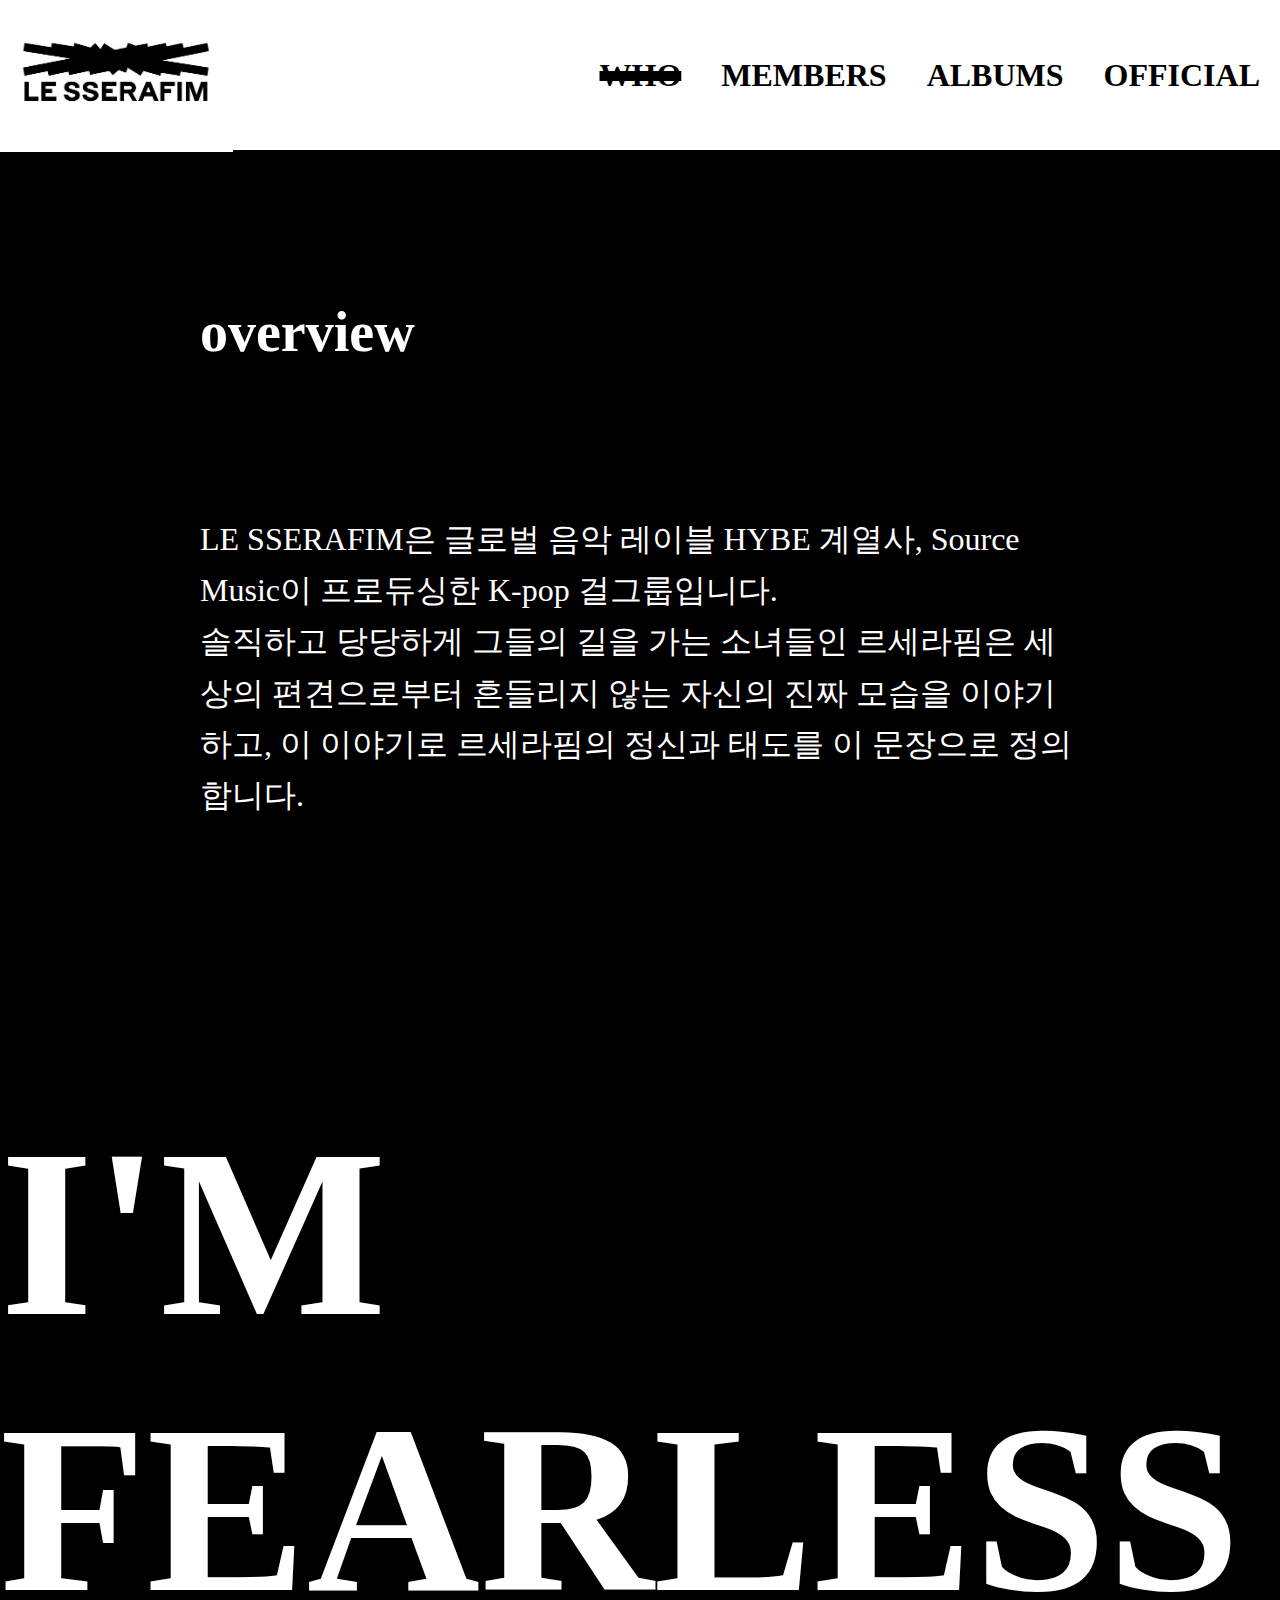
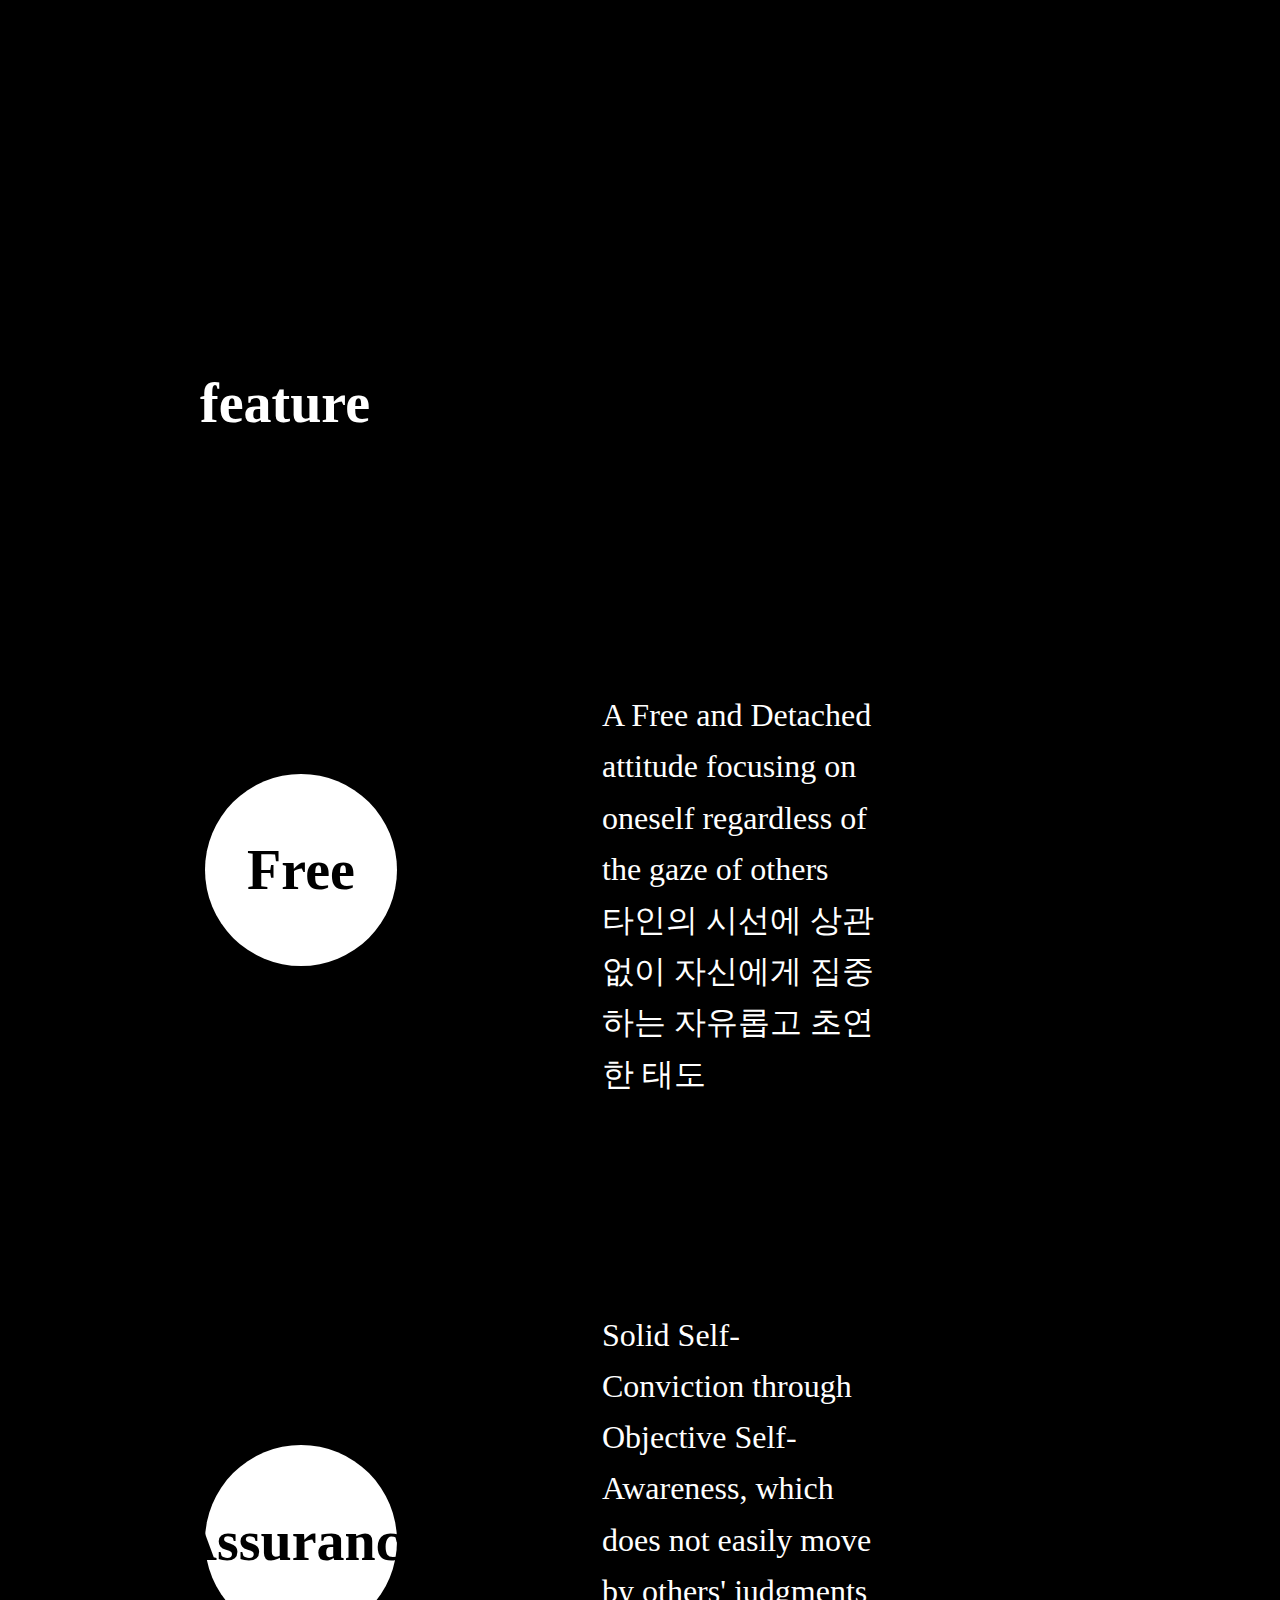
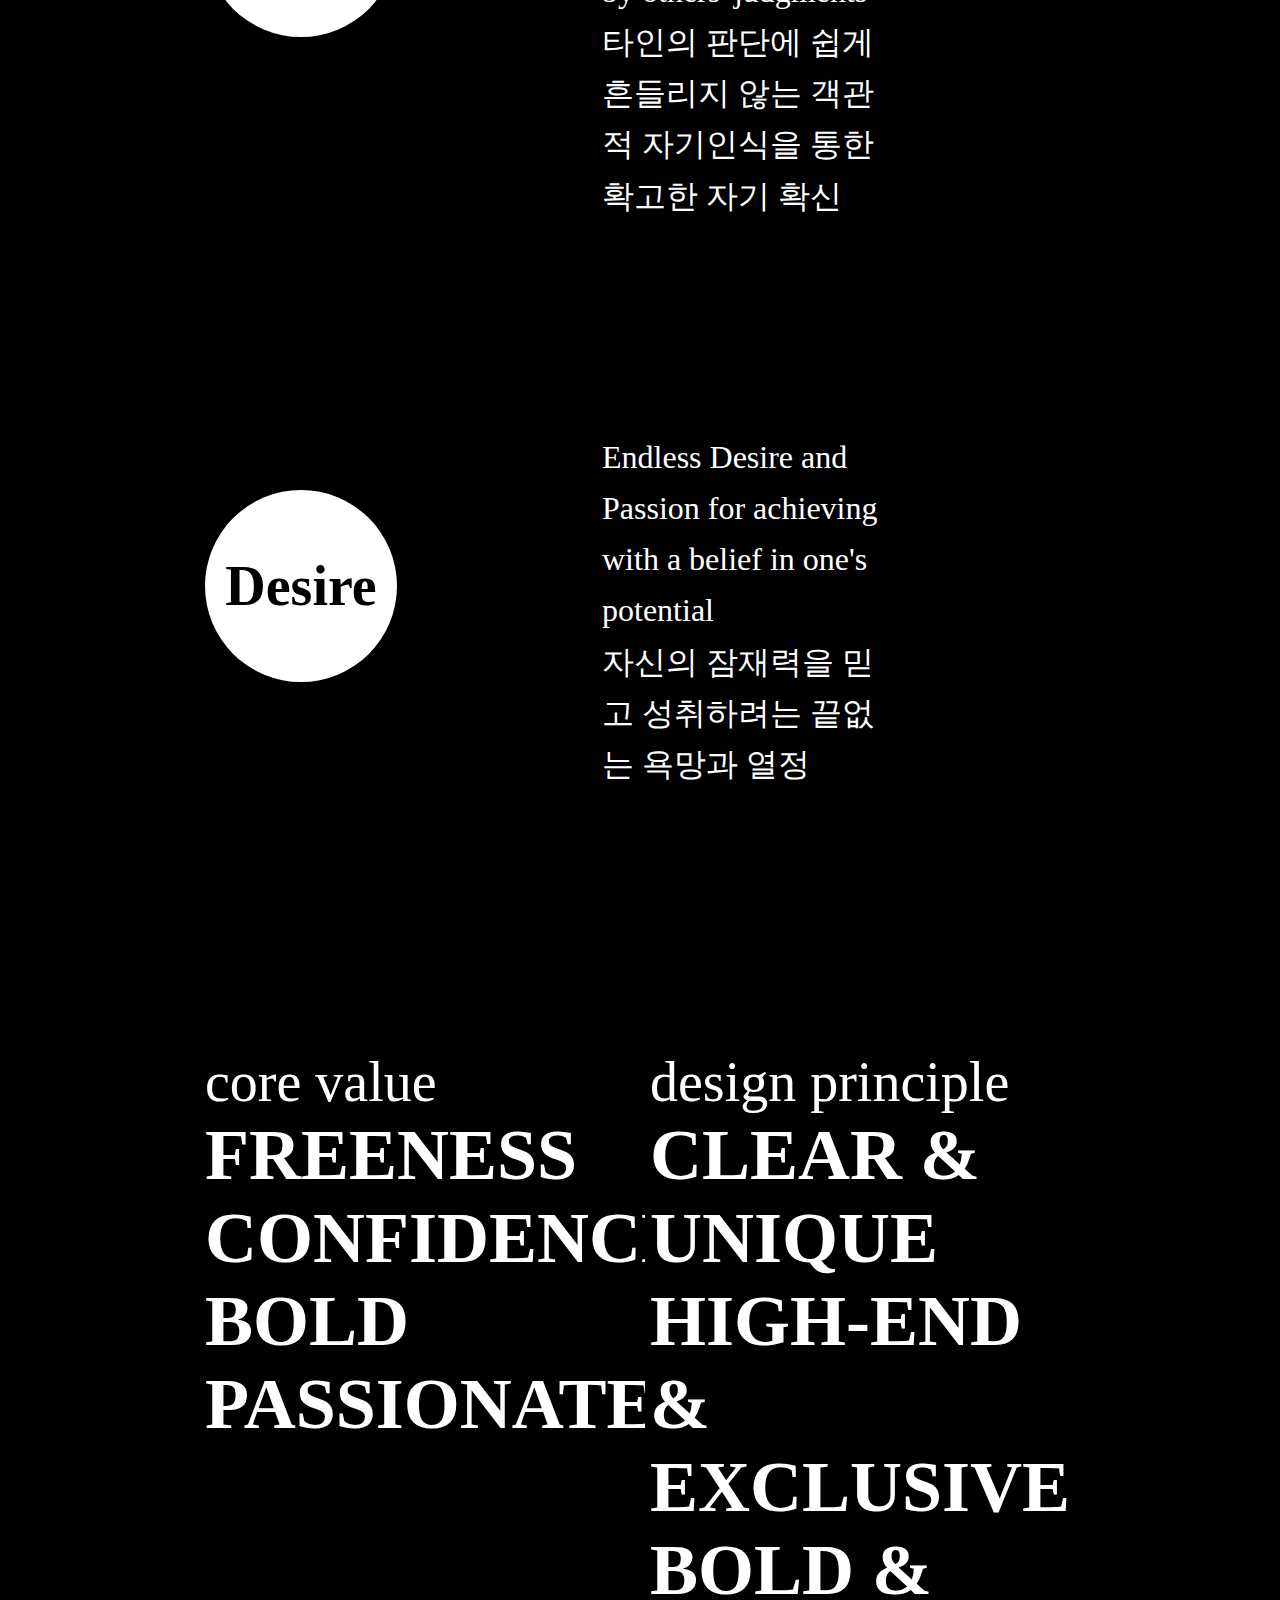
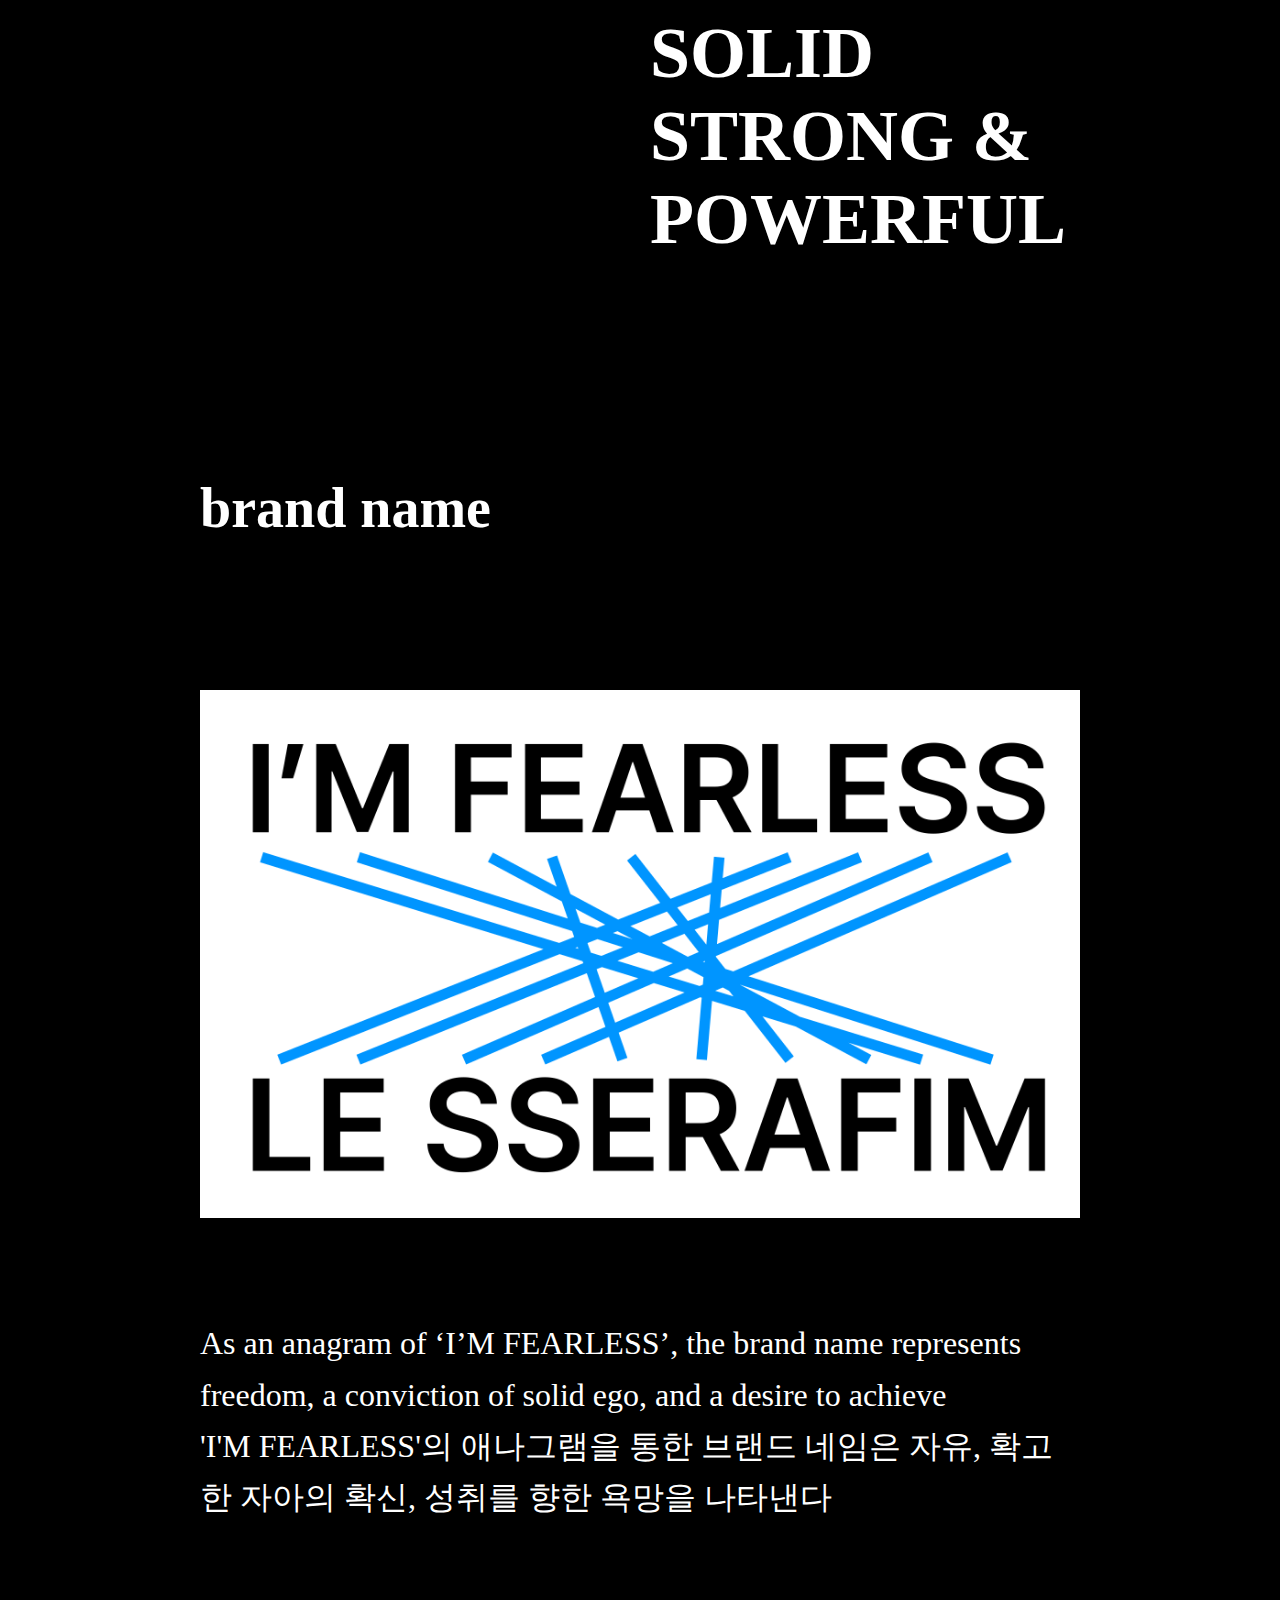
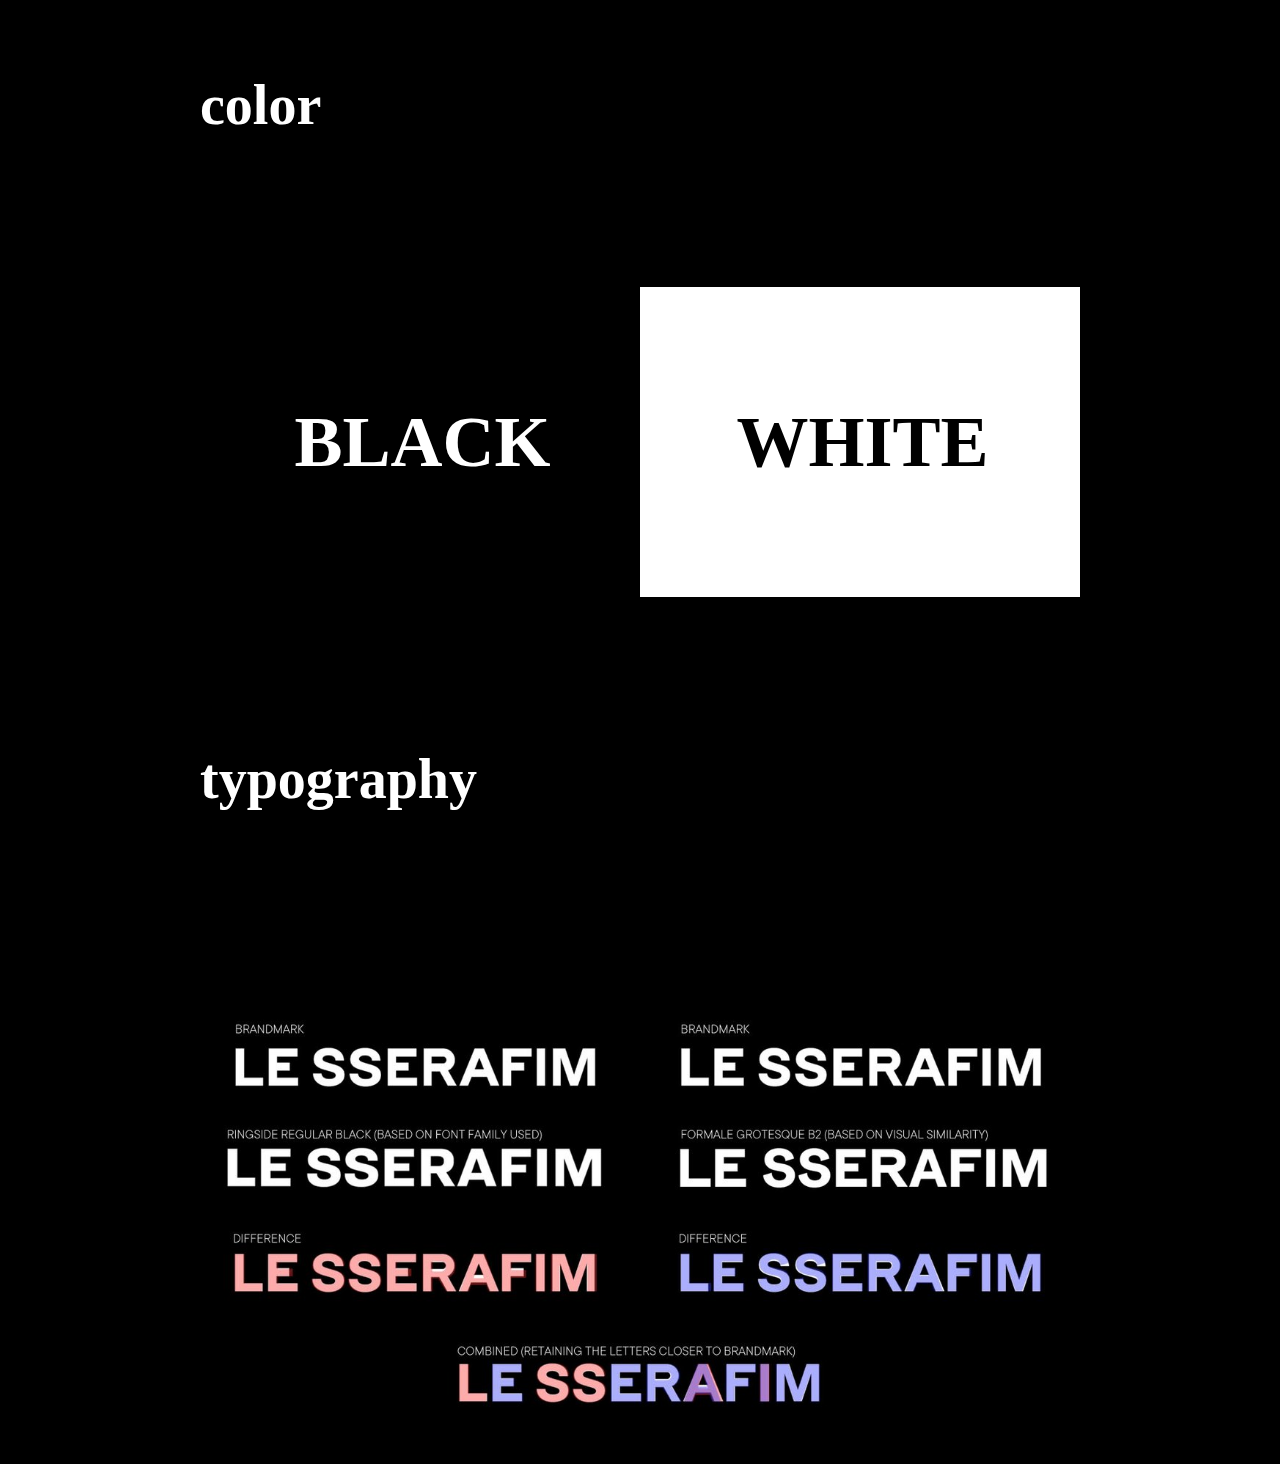
==== index.html @ 522d7c89 "Add files via upload" ====
<!DOCTYPE html>
<html lang="en">
<head>
    <meta charset="UTF-8">
    <meta http-equiv="X-UA-Compatible" content="IE=edge">
    <meta name="viewport" content="width=device-width, initial-scale=1.0">
    <title>Document</title>
    <link rel="stylesheet" href="prac.css">
    <script src="myScript.js" defer></script>
</head>
<body>
    <header>
        <div class="alignFlex">
            <div id="logo" style="background-color: white;">
                <img src="img/logo.jpeg" alt="">
            </div>
        </div>
        <ul class="items">
            <li style="text-decoration: line-through; text-decoration-thickness: 10px;"> WHO </li>
            <li><a href="members.html"> MEMBERS </a></li>
            <li><a href="albums.html"> ALBUMS </a></li>
            <li><a href="official.html"> OFFICIAL </a></li>
        </ul>
        <div class="container">
            <img class="hambergBtn" src="img/hamBtn.png" style="background-color: white;" alt="">
        </div>
    </header>
    <div id="main">
        <div id="subTitle">
            overview
        </div>
        <div id="bdyTxt">
            LE SSERAFIM은 글로벌 음악 레이블 HYBE 계열사, Source Music이 프로듀싱한 K-pop 걸그룹입니다.<br>
            솔직하고 당당하게 그들의 길을 가는 소녀들인 르세라핌은 세상의 편견으로부터 흔들리지 않는 자신의 진짜 모습을 이야기하고, 이 이야기로 르세라핌의 정신과 태도를 이 문장으로 정의합니다.
        </div>
        <div id="movie">
            I'M FEARLESS
        </div>
        <div id="subTitle">
            feature
        </div>
        <div class="row">
            <div class="col-2 alignFlex">
                <div class="cirCle">Free</div>
            </div>
            <div class="col-4 tx-white tx-body alignHor" id="bdyTxt">
                A Free and Detached attitude focusing on oneself regardless of the gaze of others<br>
                타인의 시선에 상관없이 자신에게 집중하는 자유롭고 초연한 태도
            </div>
        </div>
        <div class="row">
            <div class="col-2 alignFlex">
                <div class="cirCle">Assurance</div>
            </div>
            <div class="col-4 tx-white alignHor" id="bdyTxt">
                Solid Self-Conviction through Objective Self-Awareness, which does not easily move by others' judgments<br>
                타인의 판단에 쉽게 흔들리지 않는 객관적 자기인식을 통한 확고한 자기 확신
            </div>
        </div>
        <div class="row">
            <div class="col-2 alignFlex">
                <div class="cirCle">Desire</div>
            </div>
            <div class="col-4 tx-white alignHor" id="bdyTxt">
                Endless Desire and Passion for achieving with a belief in one's potential<br>
                자신의 잠재력을 믿고 성취하려는 끝없는 욕망과 열정
            </div>
        </div>
        <div class="row mar">
            <div class="col-3 tx-white">
                <div id="subTitle2">core value</div>
                <div id="bdyTxt2">FREENESS<br>CONFIDENCE<br>BOLD<br>PASSIONATE</div>
            </div>
            <div class="col-3 tx-white">
                <div id="subTitle2">design principle</div>
                <div id="bdyTxt2">CLEAR & UNIQUE<br>HIGH-END &<br>EXCLUSIVE<br>BOLD & SOLID<br>STRONG & POWERFUL</div>
            </div>
        </div>
        <div class="row">
            <div class="col-3 tx-white">
                
            </div>
            <div class="col-3 tx-white">
                
            </div>
        </div>
        <div id="subTitle">brand name</div>
        <div class="row">
            <img class="col-6" src="img/anagram.png" alt="">
        </div>
        <div id="bdyTxt">
                As an anagram of ‘I’M FEARLESS’, the brand name represents freedom, a conviction of solid ego, and a desire to achieve<br>
                'I'M FEARLESS'의 애나그램을 통한 브랜드 네임은 자유, 확고한 자아의 확신, 성취를 향한 욕망을 나타낸다
        </div>
        <div id="subTitle">color</div>
        <div class="row">
            <div id="bdyTxt2" class="col-3 alignFlex h-300 tx-white">
                BLACK
            </div>
            <div id="bdyTxt2" class="col-3 alignFlex h-300 tx-black bg-white">
                WHITE
            </div>
        </div>
        <div id="subTitle">typography</div>
        <div class="row">
            <img class="col-6" src="img/font.jpeg" alt="">
        </div>
    </div>
    <footer>
        
    </footer>
</body>
</html>
---- prac.css ----
*{
    margin: 0px 0px;
    padding: 0px 0px;
    background-color: rgb(0, 0, 0);
}
header{
    margin: 0 0;
    padding: 0 0;
    background-color: white;
    height: 150px;
    width: 100%;
    position: sticky;
    top: 0px;
    display: flex;
    justify-content: space-between;
}
#logo img{
    margin: 0 0;
    padding: 0 0;
    height: 150px;
    position: relative;
    background-color: white;
}
.items{
    display: flex;
    align-items: center;
    list-style: none;
    padding: 0px;
    /*margin-right: 50px;*/
    background-color: white;
    float: left;
    margin-right: 0px;
}
.items li{
    padding: 10px 20px;
    border-radius: 10px;
    background-color: white;
    font-size: 2rem;
    font-weight: bold;
    justify-content: center;
}
.items li a{
    text-decoration: none;
    background-color: white;
    color: black;
}
.items li:hover{
    background-color: rgb(255, 255, 255);
    opacity: 30%;
}
/*메뉴*/
#subTitle{
    font-size: 3.5rem;
    font-weight: bold;
    color: white;
    margin: 150px 200px;
}
#subTitle img{
    margin-top: 50px;
    display: flex;
    width: 100%;
    justify-content: center;
}
#subTitle2{font-size: 3.5rem;}
#bdyTxt{
    font-size: 2rem;
    color: rgb(255, 255, 255);
    margin: 100px 200px;
    line-height: 160%;
}
#bdyTxt2{font-weight: bold; font-size: 4.5rem;}
#movie{
    width: 100%;
    height: 100vh;
    display: flex;
    background-image: url(img/main1.gif);
    background-repeat: no-repeat;
    background-size: cover;
    align-items: center;
    justify-content: center;
    color: white;
    font-size: 15rem;
    font-weight: bold;
}
.cirCle{
    border-radius: 50%;
    background-color: white;
    width: 15vw;
    height: 15vw;
    display: flex;
    position: relative;
    align-items: center;
    justify-content: center;
    font-weight: bold;
    font-size: 3.5rem;
    margin-bottom: 50px;
}
.row{display: flex; margin: 0px 200px;}
.mar{margin-top: 150px; margin-bottom: 50px;}

.col-1{width: 16.6%; padding: 5px 0px 5px 5px;}
.col-2{width: 33.3%; padding: 5px 0px 5px 5px;}
.col-3{width: 50%; padding: 5px 0px 5px 5px;}
.col-4{width: 66.6%; padding: 5px 0px 5px 5px;}
.col-5{width: 83.3%; padding: 5px 0px 5px 5px;}
.col-6{width: 100%;}

.h-100{height: 100px;}
.h-200{height: 200px;}
.h-300{height: 300px;}
.h-400{height: 400px;}
.h-500{height: 500px;}

.tx-white{color: white;}
.tx-black{color: black;}
.bg-white{background-color: white;}

.alignHor{display: flex; align-items: center;}
.alignFlex{display: flex; align-items: center; justify-content: center;}
.img-fit{width: 100%; height: auto; /*justify-content: center; align-items: center;*/}

.albumText{line-height: 160%; text-align: center;}
.hambergBtn{
    display: none;
    position: relative;
    height: 50px;
    right: 0px;
}
.memberImg{height: auto;}
img{width: 100%;}
.container{
    display: none;
    width: 50px;
    height: 50px;
    background-color: white;
}

@media all and (max-width:768px) /*screen*/
{
    header{
        margin: 0 0;
        padding: 0 0;
        height: 70px;
        width: 100%;
        position: sticky;
        top: 0px;
        display: flex;
        justify-content: space-between;
    }
    #logo{
        display: flex;
        height: 70px;
    }
    #logo img{
        margin: 0 0;
        padding: 0 0;
        height: 70px;
        position: relative;
    }
   header{
        flex-direction: column;
        align-items: flex-start;
        padding: 0px 0px;
    }
    .items{
        display: none;
        flex-direction: column;
        align-items: center;
        width: 100%;
    }
    .items li{
        width: 100%;
        text-align: center;
        padding: 0px 0px;
    }
    .hambergBtn{
        display: block;
        position: absolute;
        top: 10px;
        right: 15px;
        width: 50px;
    }
    .container{
        display: flex;
        width: 50px;
    }
    .items.active{
        display: block;
    }
    .row{
        width: 100%;
        flex-direction: column;
        margin: 0px 0px;
    }
    .col-1{width: 90%;}
    .col-2{width: 90%;}
    .col-3{width: 100%; height: auto;}
    .col-4{width: 90%;}
    .col-5{width: 90%;}
    .col-6{width: 100%;}

    #subTitle{
        font-size: 2rem;
        margin: 40px 0px 10px 0px;
        padding: 0px 20px 0px 20px;
    }
    #subTitle img{
        margin-top: 0px;
        width: 100%;
        justify-content: center;
    }
    #subTitle2{font-weight: bold; font-size: 2rem; margin: 0px 0px 10px 0px; padding: 0px 20px 0px 20px;}
    #bdyTxt{
        font-size: 0.8rem;
        margin: 10px 0px 20px 0px;
        padding: 0px 20px 0px 20px;
    }
    #bdyTxt2{font-size: 1.5rem; margin: 0px 0px 20px 0px;}
    #movie{
        width: 100%;
        display: flex;
        background-image: url(르세라핌/main1.gif);
        background-repeat: no-repeat;
        background-size: cover;
        background-position: center;
        font-size: 3rem;
    }
    .cirCle{
        width: 50vw;
        height: 50vw;
        position: relative;
        align-items: center;
        justify-content: center;
        font-weight: bold;
        font-size: 2rem;
        margin-bottom: 20px;
    }
    .alignHor{display: flex; align-items: center;}
    .alignFlex{display: flex; align-items: center; justify-content: center;}
    .img-fit{width: 100%; height: auto;}
}
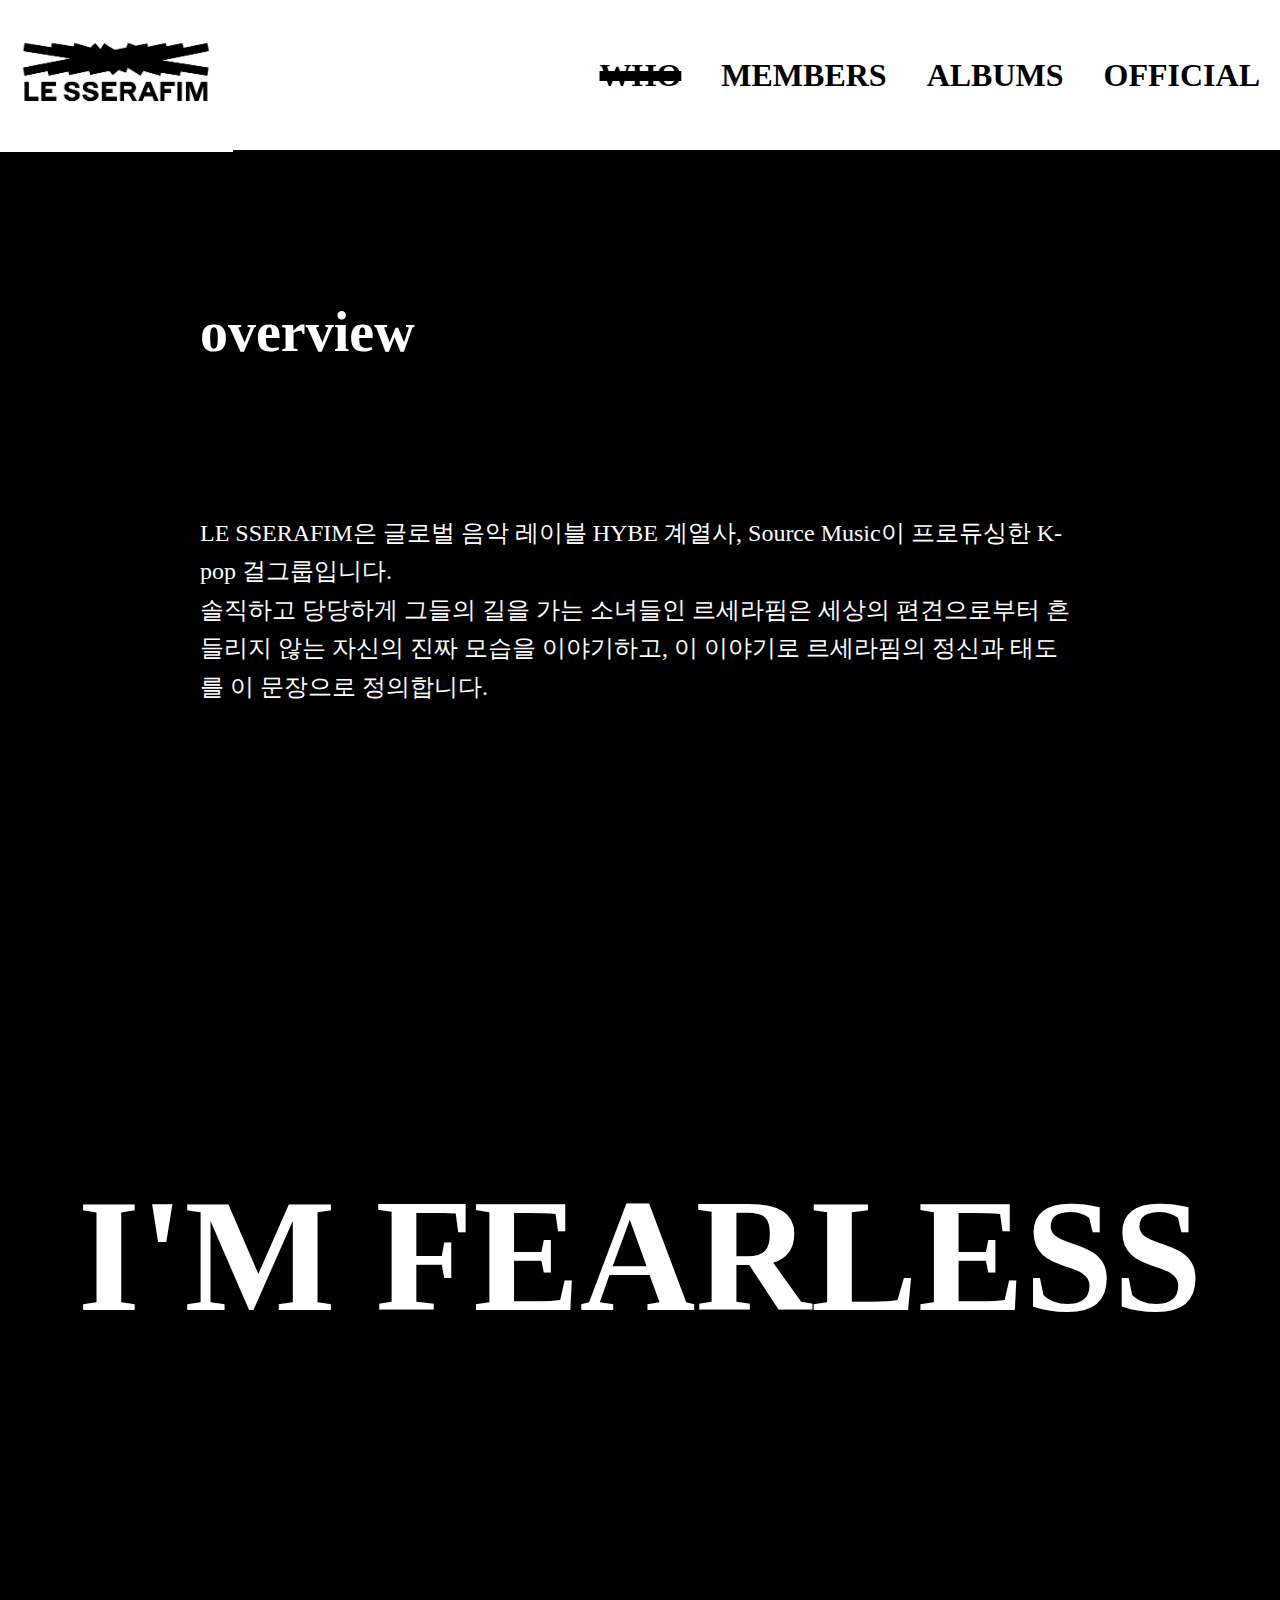
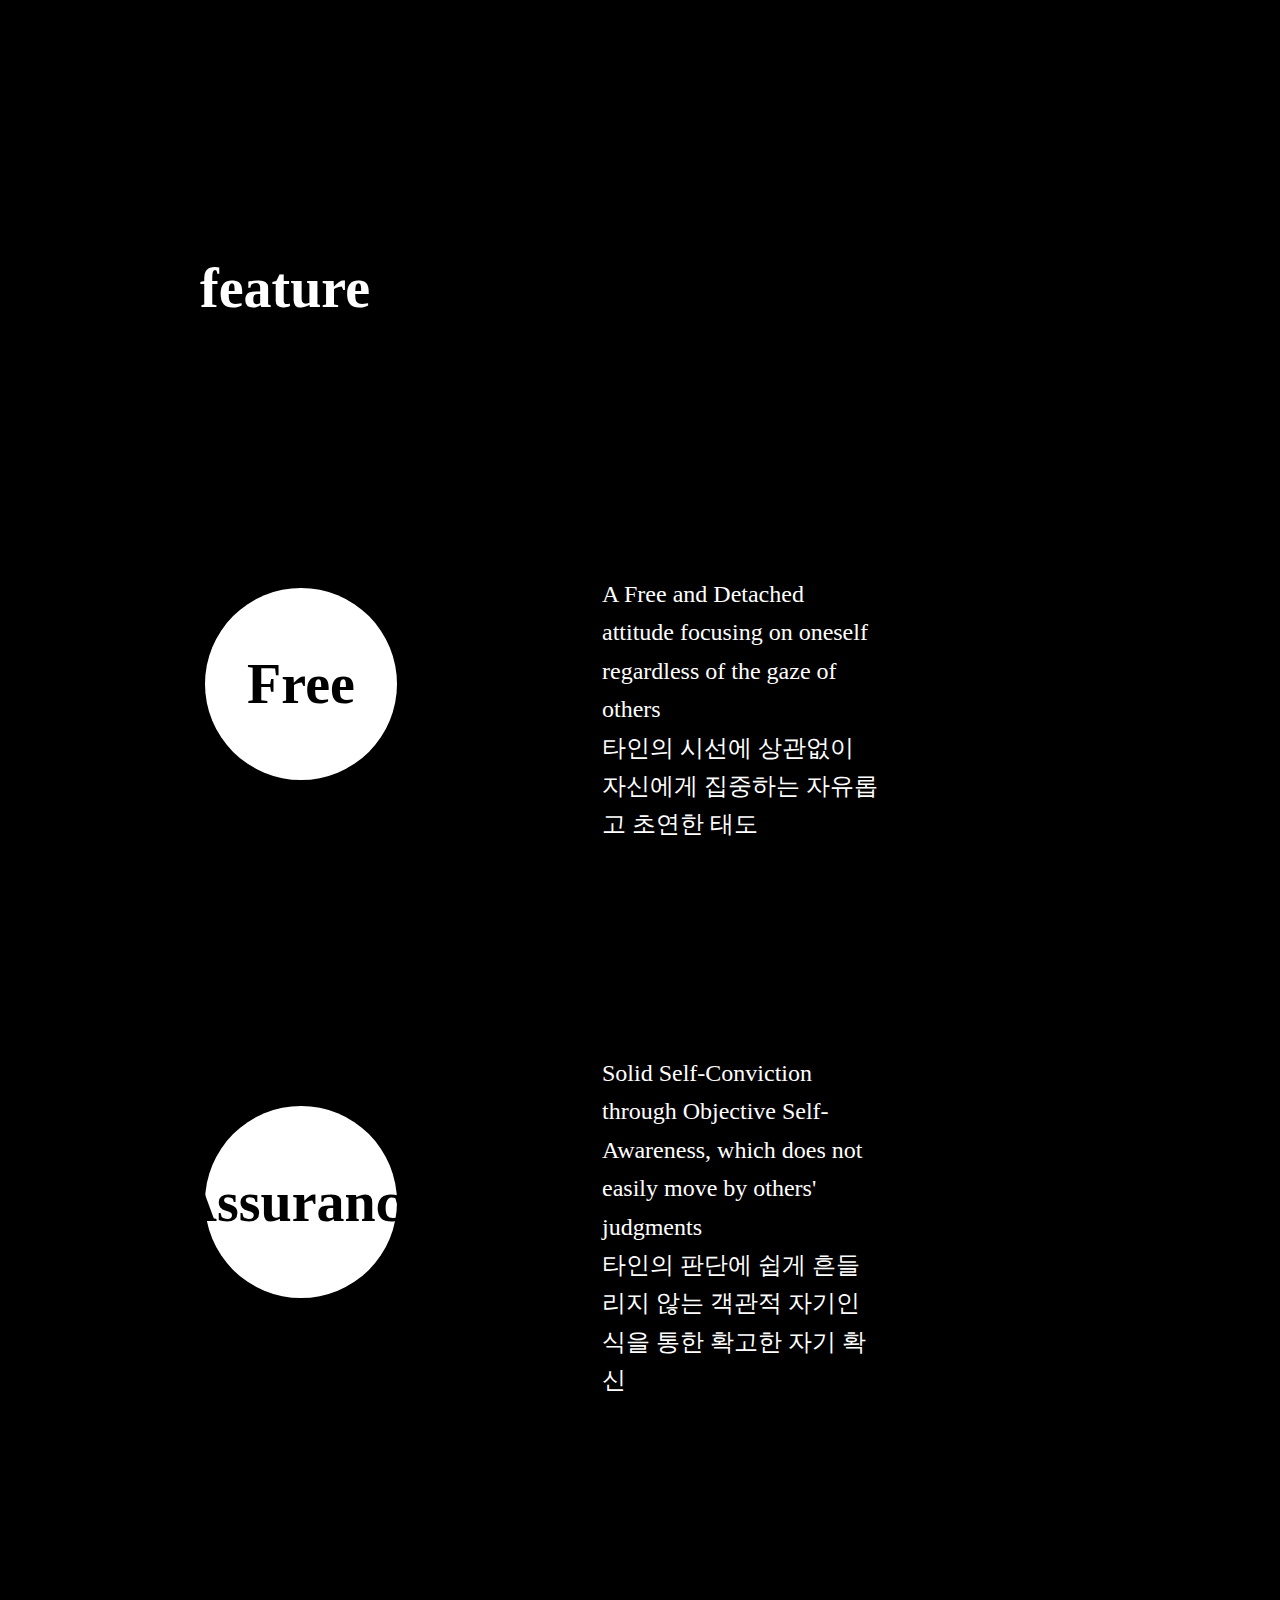
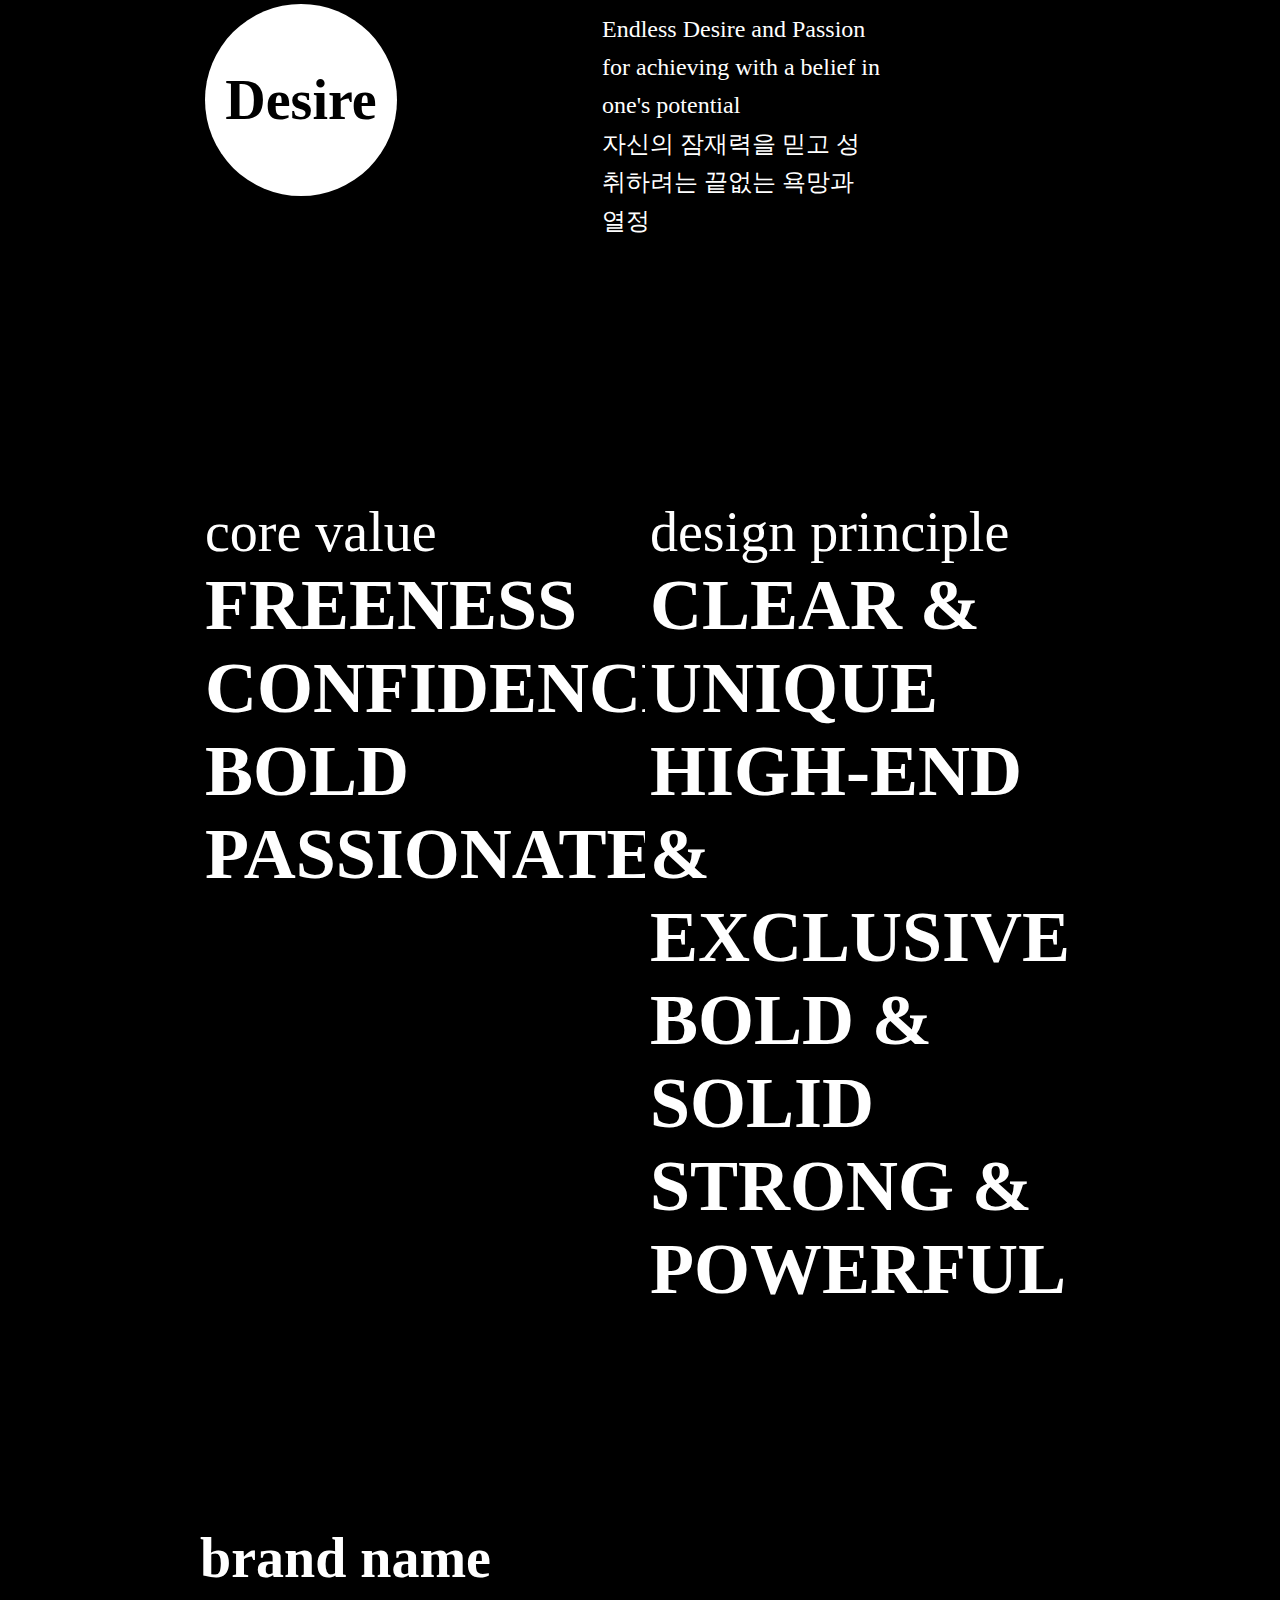
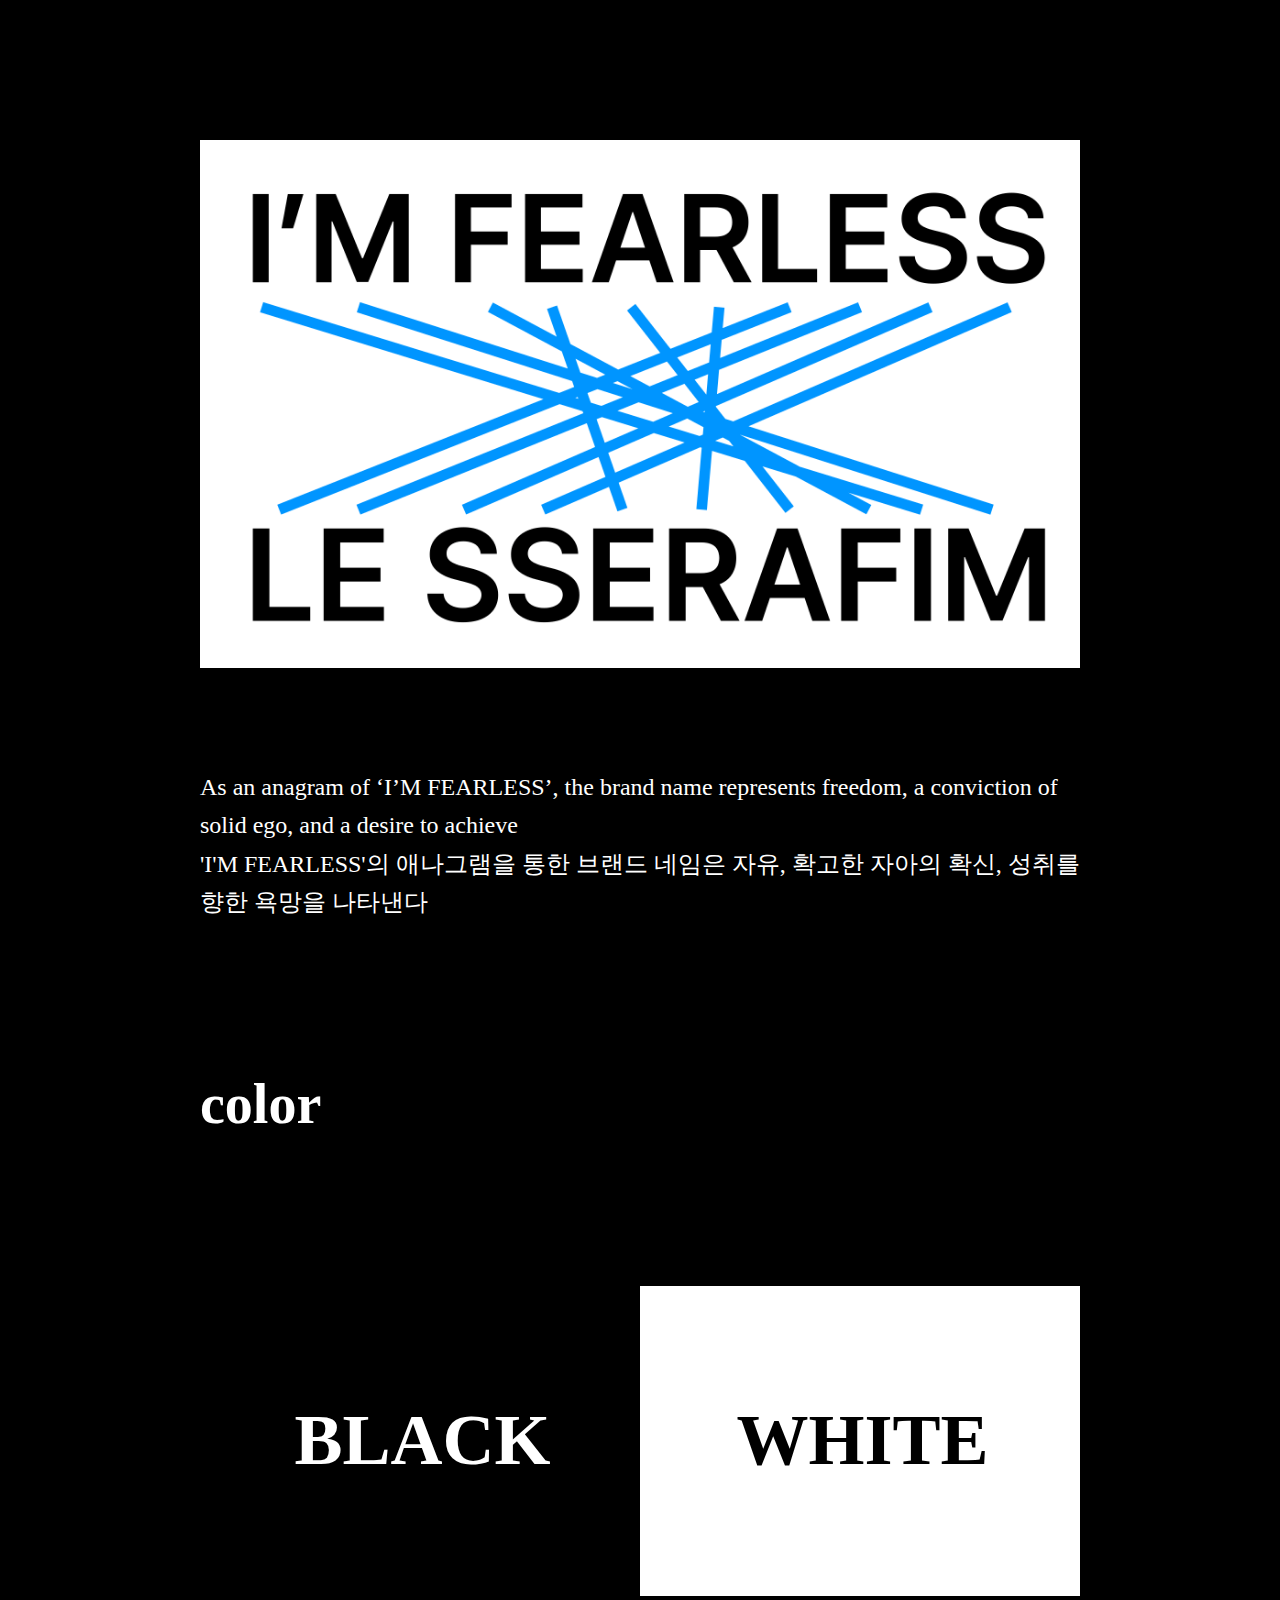
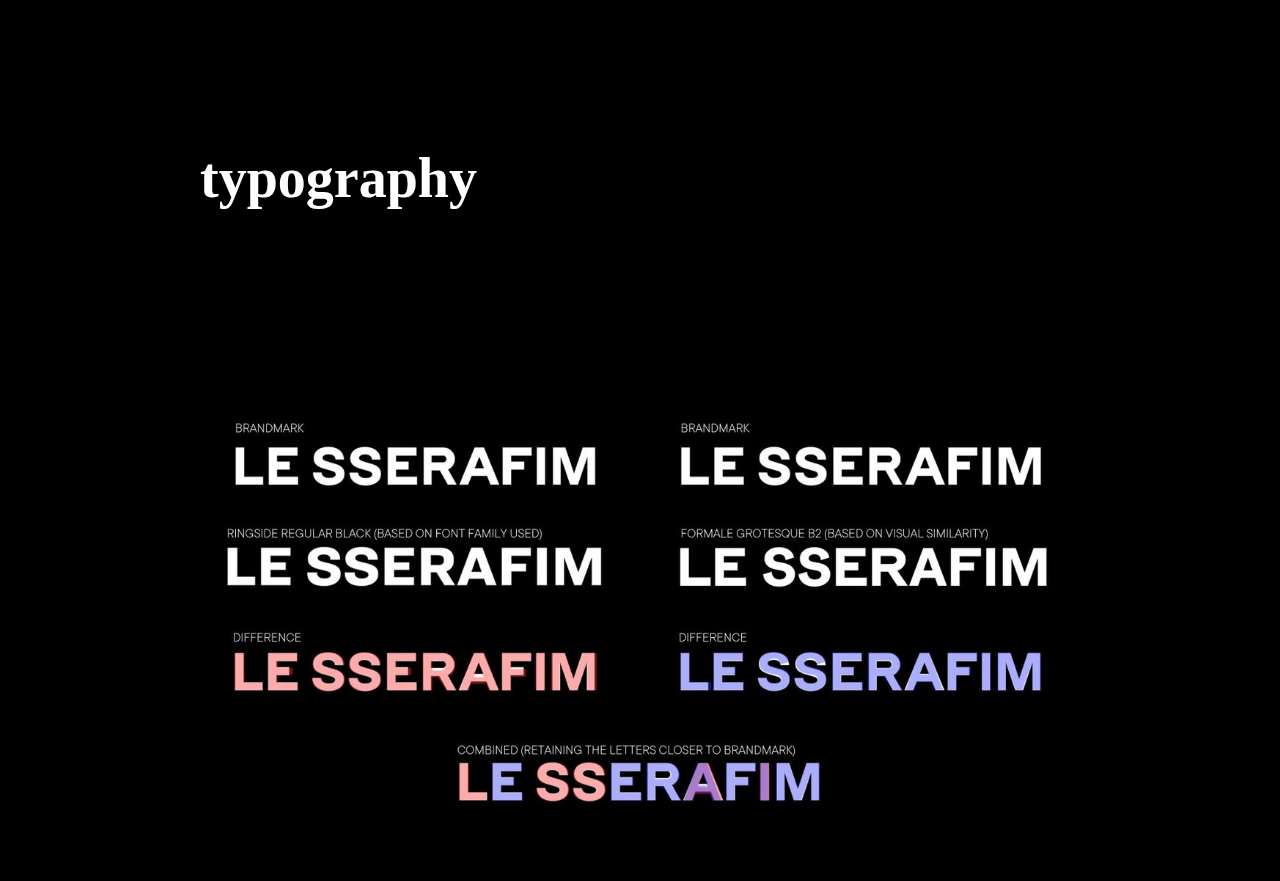
==== commit 94dc284c: "footer" ====
--- a/index.html
+++ b/index.html
@@ -106,8 +106,9 @@
             <img class="col-6" src="img/font.jpeg" alt="">
         </div>
     </div>
-    <footer>
-        
+    <footer class="row" style="font-size: 7px;">
+        이 페이지는 한경대학교 디지털 퍼블리싱2 수업 결과물입니다 <br>
+        Copyright 2022.minJae All rights Reserved
     </footer>
 </body>
-</html>+</html>
--- a/prac.css
+++ b/prac.css
@@ -63,7 +63,7 @@
 }
 #subTitle2{font-size: 3.5rem;}
 #bdyTxt{
-    font-size: 2rem;
+    font-size: 1.5rem;
     color: rgb(255, 255, 255);
     margin: 100px 200px;
     line-height: 160%;
@@ -79,7 +79,7 @@
     align-items: center;
     justify-content: center;
     color: white;
-    font-size: 15rem;
+    font-size: 10rem;
     font-weight: bold;
 }
 .cirCle{
@@ -238,4 +238,4 @@
     .alignHor{display: flex; align-items: center;}
     .alignFlex{display: flex; align-items: center; justify-content: center;}
     .img-fit{width: 100%; height: auto;}
-}+}
